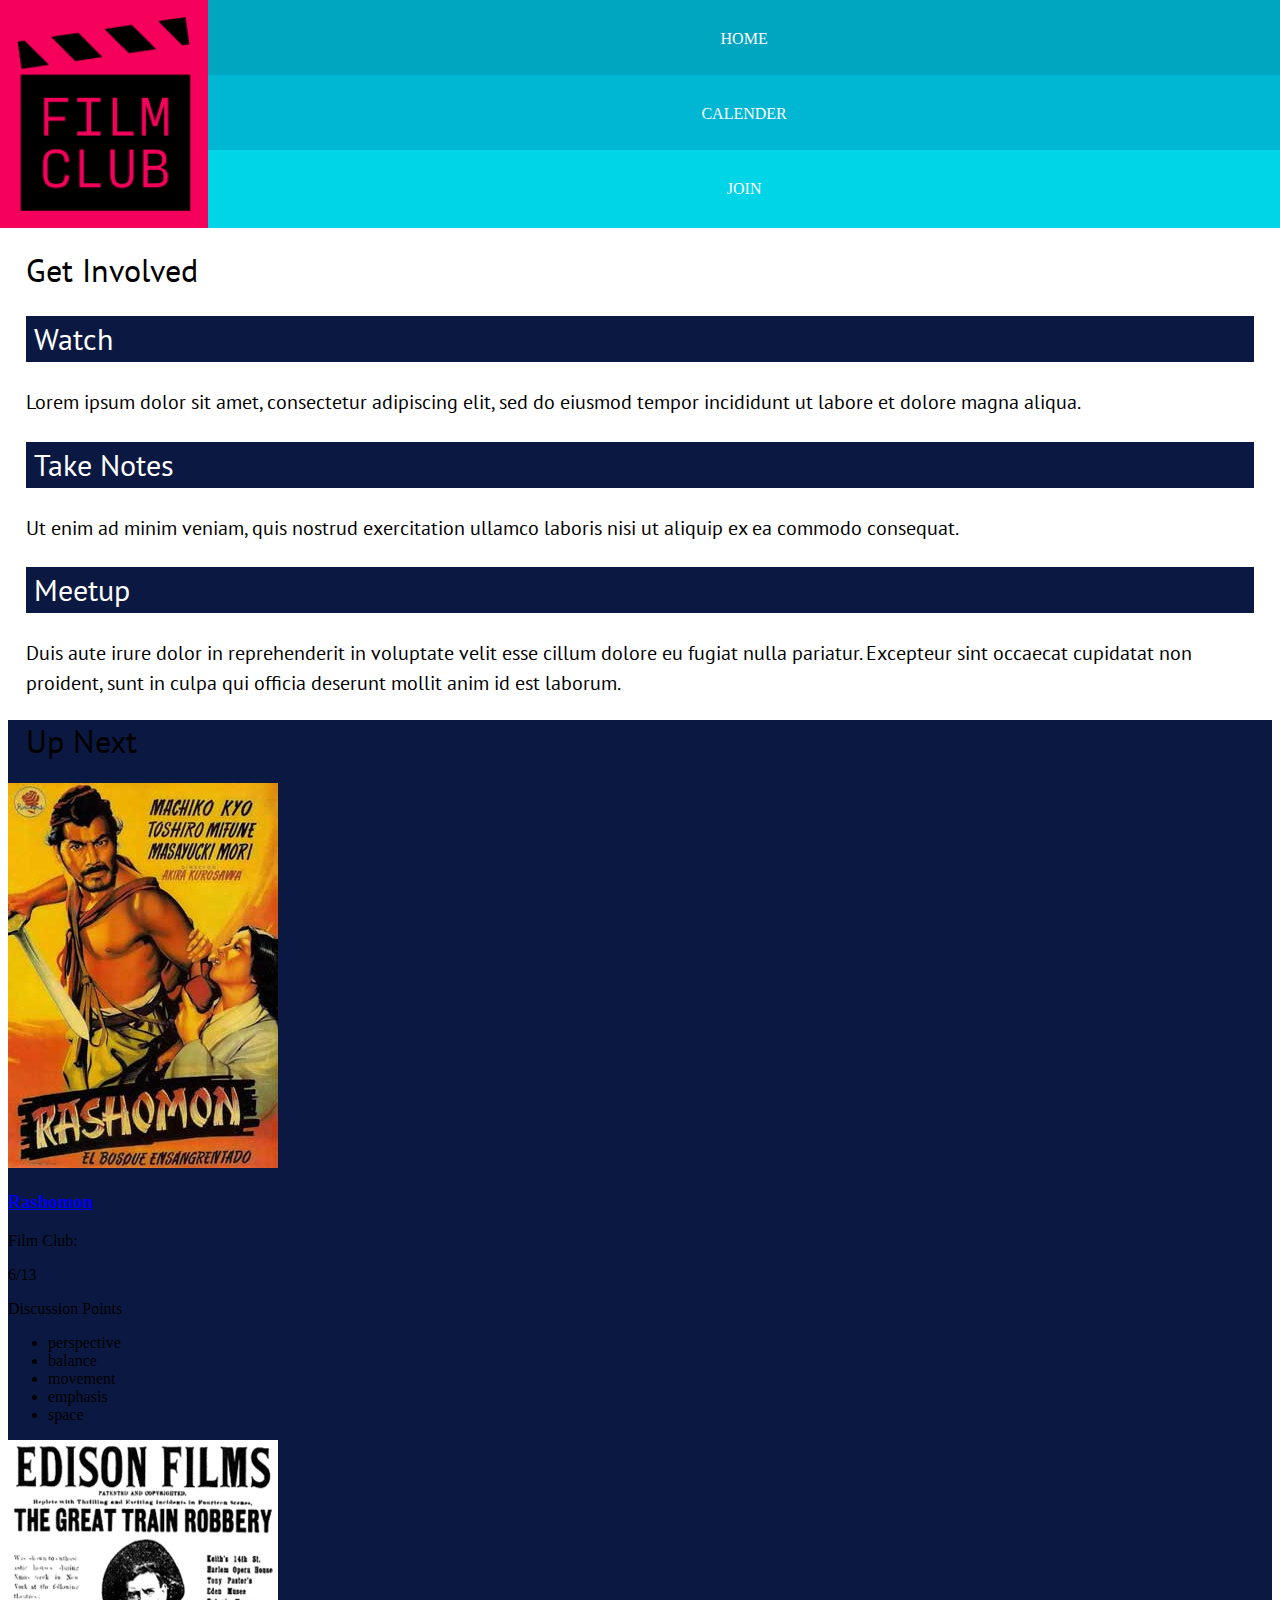
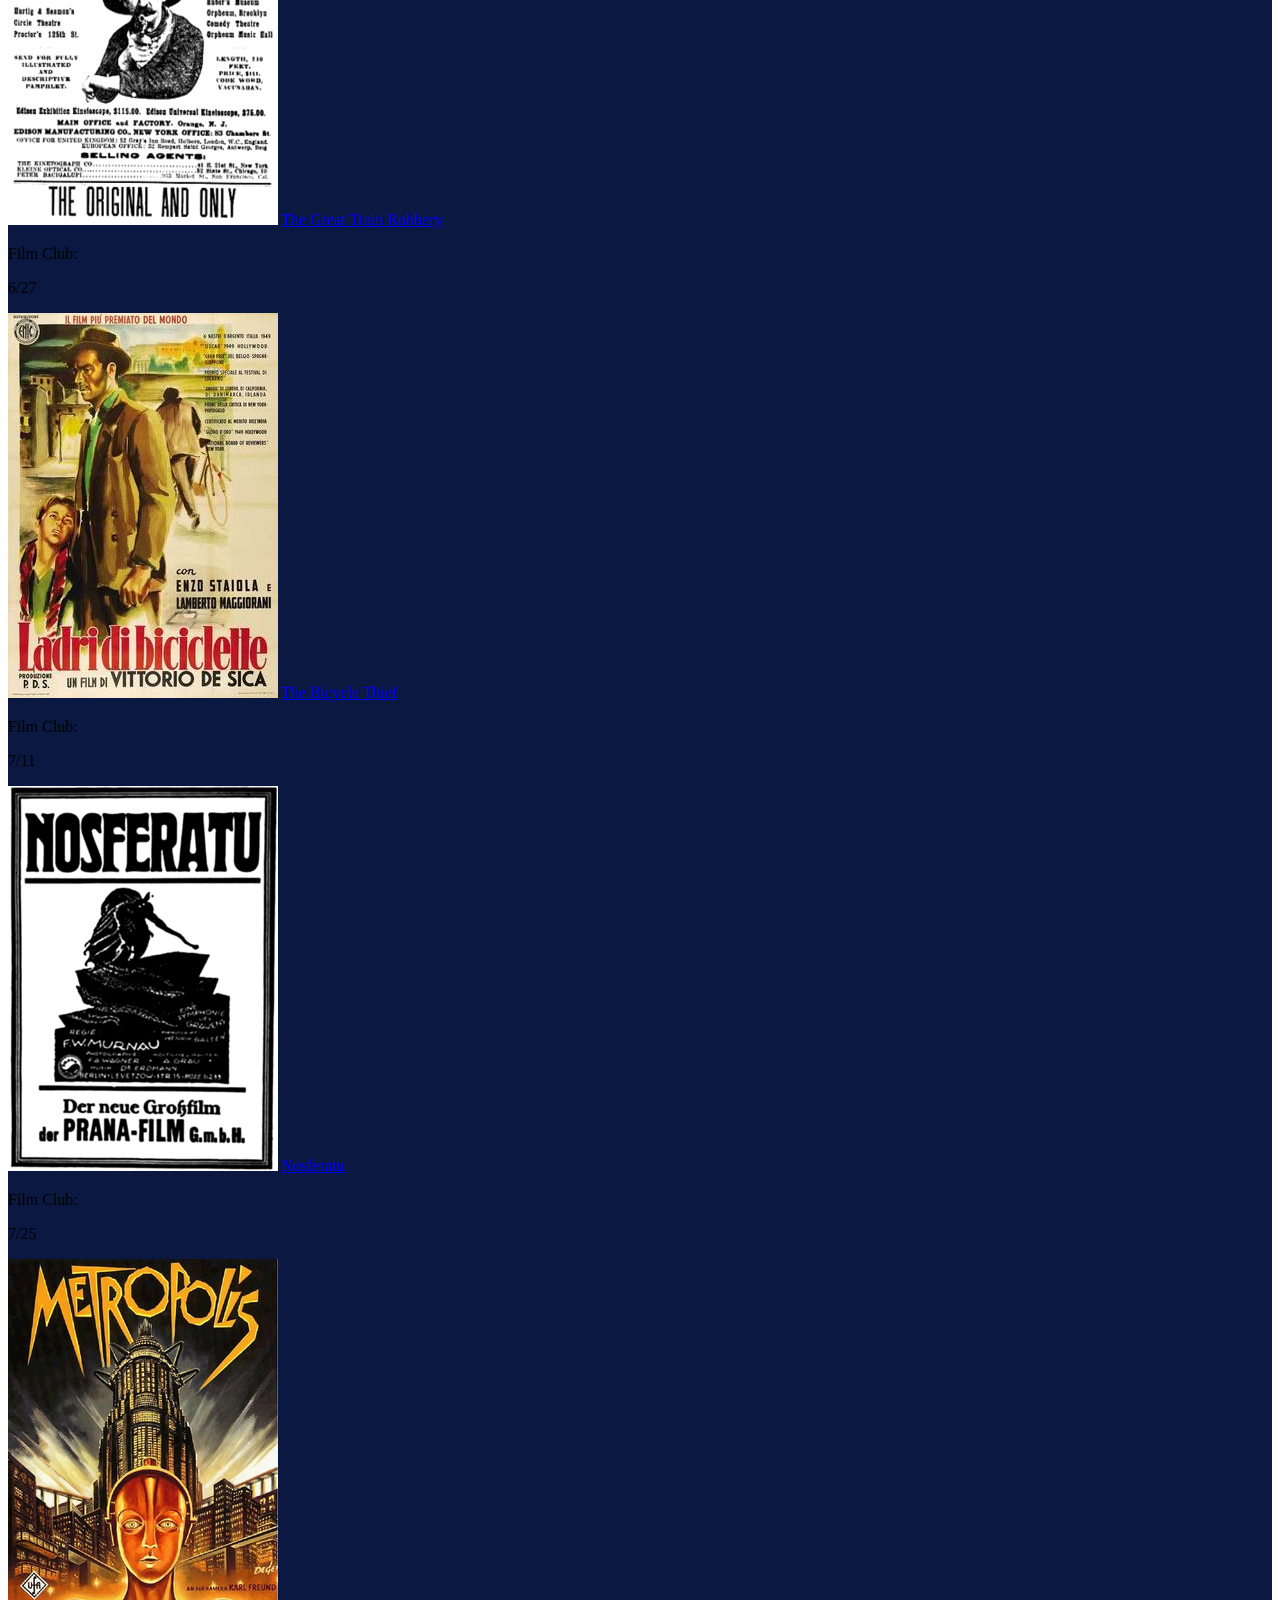
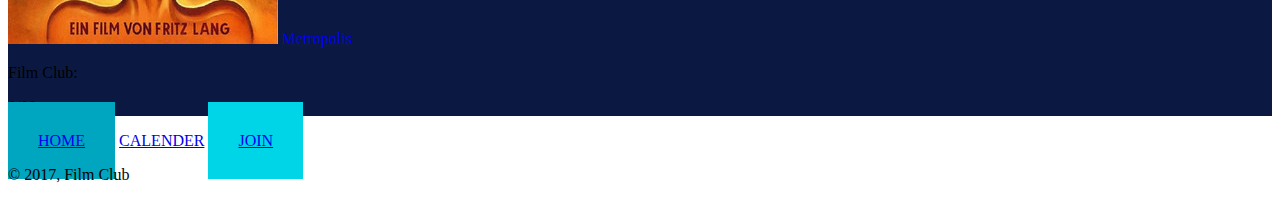
==== index.html @ 641f6e20 "first draft" ====
<!DOCTYPE html>
<html lang="en">
    <head>
        <title></title>
        <meta charset="UTF-8">
        <meta name="viewport" content="width=device-width, initial-scale=1">
        <link href="css/main.css" rel="stylesheet">
        <link href="https://fonts.googleapis.com/css?family=PT+Sans:400,700" rel="stylesheet">

    </head>
    <body>
        <nav class="nav_bar">
            <img id="nav_image" src="images/filmclub.png" alt="film club photo">
            <div class="nav_links">
            <a id= "home_nav" href="index.html">HOME</a>
            <a id= "calender_nav" href="calendar/calendar.html">CALENDER</a>
            <a id= "join_nav" href="join/join.html">JOIN</a>
        </nav>
        <main>
        <h1>Get Involved</h1>
        <div class="home_topic">
            <div class="watch_box">
        <h2>Watch</h2>
        <p>Lorem ipsum dolor sit amet, consectetur adipiscing elit, sed do eiusmod tempor incididunt ut labore et dolore magna aliqua.
            
        </p>
            </div>
            <div class="notes_box">
                <h2>Take Notes</h2>
                <p>Ut enim ad minim veniam, quis nostrud exercitation ullamco laboris nisi ut aliquip ex ea commodo consequat.</p>
            </div>
            <div class="meetup_box">
                <h2>Meetup</h2>
                <p>Duis aute irure dolor in reprehenderit in voluptate velit esse cillum dolore eu fugiat nulla pariatur. Excepteur sint occaecat cupidatat non proident, sunt in culpa qui officia deserunt mollit anim id est laborum.</p>
            </div>
        </div>

            <div class="half_home">
                <div class="upnext_box">
                    <h1>Up Next</h1>
                    <img src="images/rashomon-poster.jpg" alt="rashomon poster">
                    <h3><a href="https://www.youtube.com/watch?v=7QTrx3YNz7A&t=8s">Rashomon</a></h3>
                    <p>Film Club: <div>6/13</div></p>
                    <p>Discussion Points</p>
                    <ul>
                        <li>perspective</li>
                        <li>balance</li>
                        <li>movement</li>
                        <li>emphasis</li>
                        <li>space</li>
                    </ul>
            </div>
            <div class="poster_box">
                <div class="posters">
                    <div class="image_1">
                    <img id="img_1" src="images/great-train-poster.jpg" alt="great train">
                    <a href="https://www.youtube.com/watch?v=zuto7qWrplc">The Great Train Robbery</a>
                    <p>Film Club: <div>6/27</div></p>
                </div>
                <div class="image_2">
                    <img src="images/bicycle-thief-poster.jpg" alt="bike thief">
                    <a href=" https://www.youtube.com/watch?v=H3jnzXX9mXs">The Bicycle Thief</a>
                    <p>Film Club: <div>7/11</div></p>
                </div>
                <div class="image_3">
                    <img src="images/nosferatu-poster.jpg" alt="nosferato poster">
                    <a href="https://www.youtube.com/watch?v=FC6jFoYm3xs">Nosferatu</a>
                    <p>Film Club: <div>7/25</div></p>
                </div>
                <div class="image_3">
                    <img src="images/metropolis-poster.jpg" alt="metropolis poster">
                    <a href="https://www.youtube.com/watch?v=Q0NzALRJifI">Metropolis</a>
                    <p>Film Club: <div>8/08</div></p>
                </div>
            </div>
                    
            </div>
                
            </div>
            <footer class="home_footer">
                <a id= "home_nav" href="index.html">HOME</a>
            <a id= "calendar_nav" href="calendar/calendar.html">CALENDER</a>
            <a id= "join_nav" href="join/join.html">JOIN</a>
            <p>© 2017, Film Club</p>
                
            </footer>
                
            
    

        
        </main>
    
    </body>
</html>
---- css/main.css ----
.nav_bar{
    display:flex;
    
    
    
}
.nav_bar a{
    display: flex;
    justify-content: center;
    margin-top: -8px;
    margin-right: -8px;
    text-decoration: none;
    color: white;
    
    
    
}
.nav_links{
    display: flex;
    flex-direction: column;
    justify-content: space-between;
    width: 100%;

    
   
   
    
}
.nav_bar img{
    width: 23vh;
    background-color: #F5005B;
    padding: 17px;
    margin-left: -8px;
    margin-top: -8px;
}
#join_nav{
    background-color: #00D5E7;
    padding: 30px;
    
}
#calender_nav{
    background-color: #00B7D3;
    padding: 30px;
}
#home_nav{
    background-color: #00A5BF;
    padding: 30px;
}
h2{
display: flex;
background-color: #0B1942;
color: white;
font-family:'PT Sans', sans-serif; 
font-weight: normal;
padding:8px;
}
.home_topic{
    margin-left: 18px;
    margin-right: 18px;
    font-family:'PT Sans', sans-serif;
    line-height: 30px;
    font-size: 20px;
}
h1{
    margin-left: 18px;
    font-family: 'PT Sans', sans-serif;
    font-weight: normal;
}
.half_home{
    background-color:#0B1942;
}
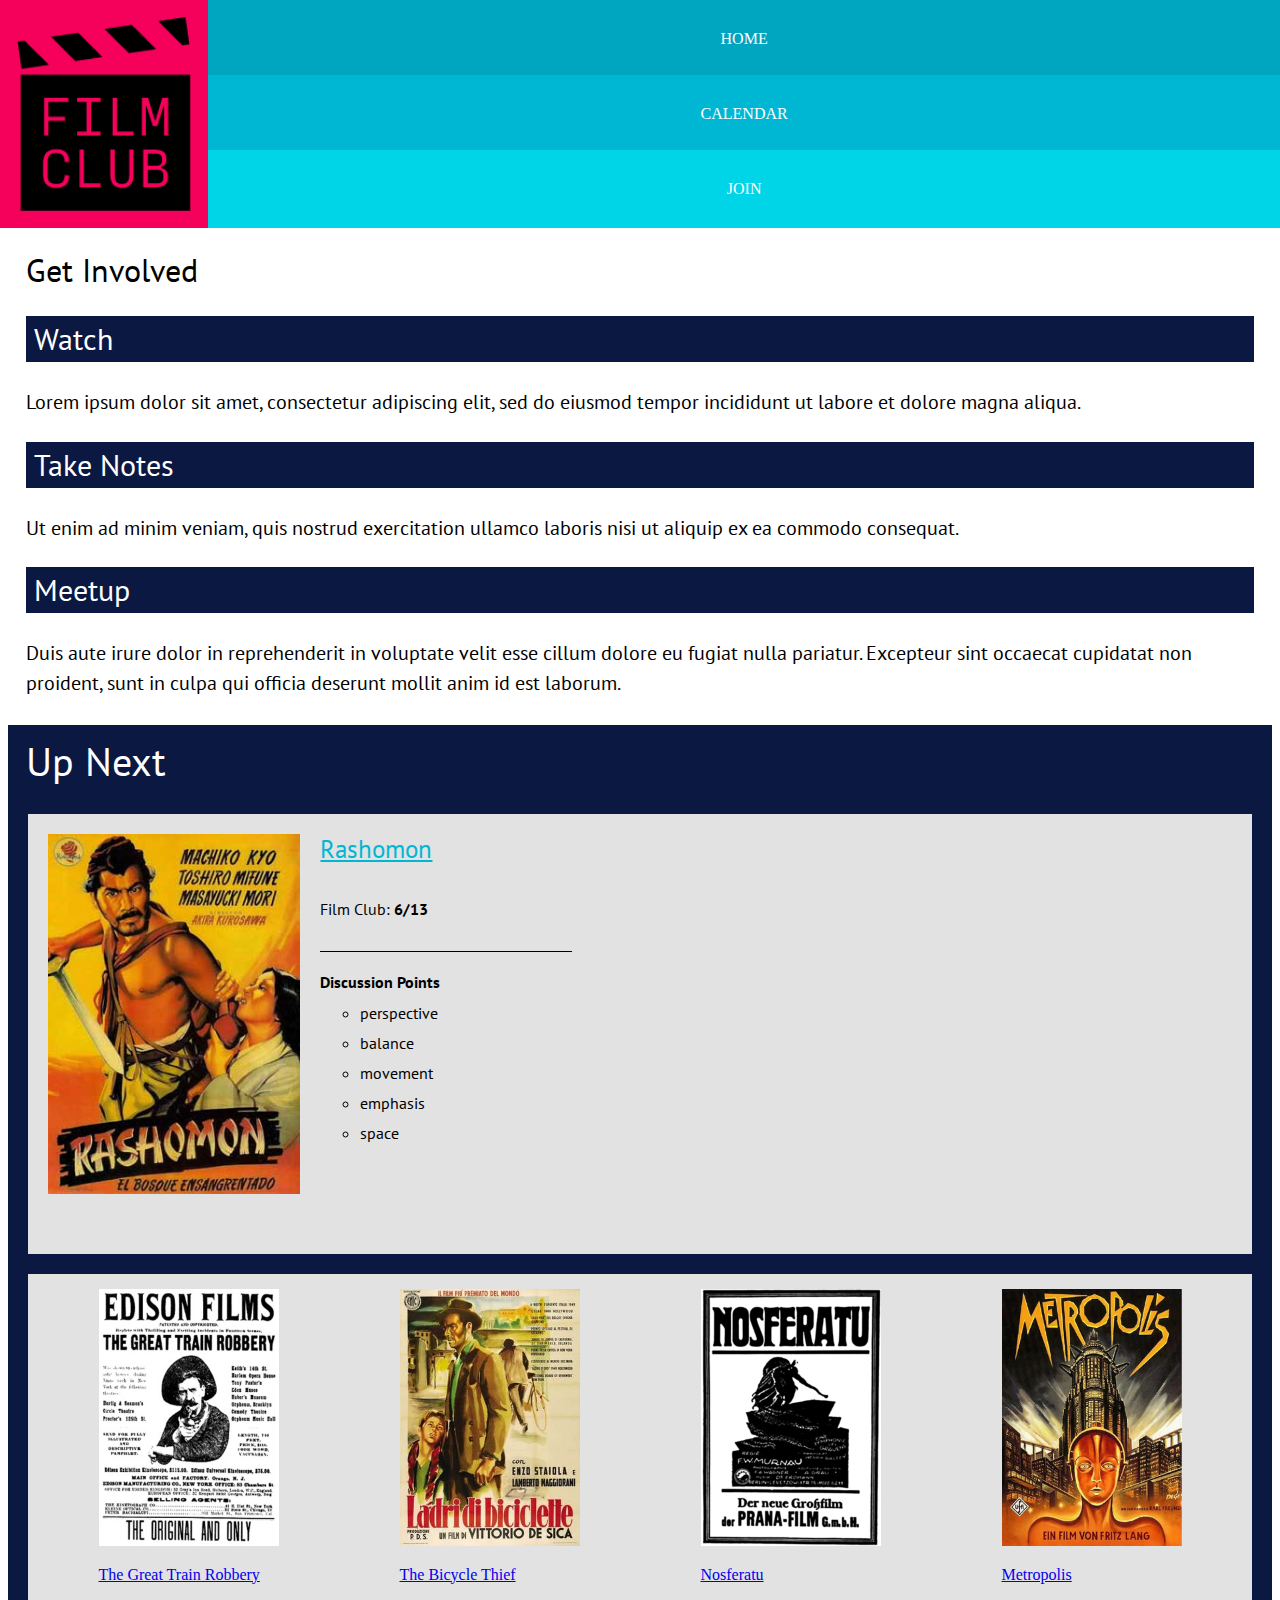
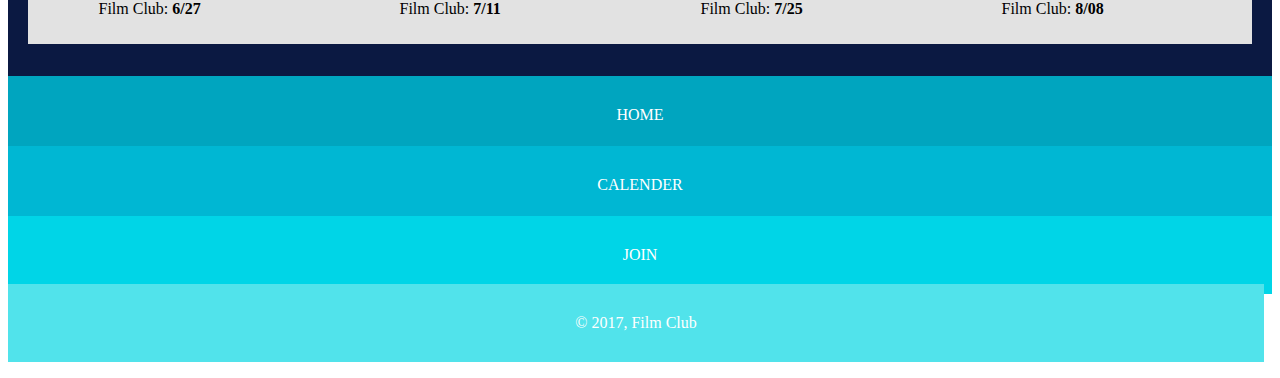
==== commit 906afe16: "finished small veiw home" ====
--- a/index.html
+++ b/index.html
@@ -13,7 +13,7 @@
             <img id="nav_image" src="images/filmclub.png" alt="film club photo">
             <div class="nav_links">
             <a id= "home_nav" href="index.html">HOME</a>
-            <a id= "calender_nav" href="calendar/calendar.html">CALENDER</a>
+            <a id= "calendar_nav" href="calendar/calendar.html">CALENDAR</a>
             <a id= "join_nav" href="join/join.html">JOIN</a>
         </nav>
         <main>
@@ -38,10 +38,12 @@
             <div class="half_home">
                 <div class="upnext_box">
                     <h1>Up Next</h1>
+                    <div class="rashomon_box">
                     <img src="images/rashomon-poster.jpg" alt="rashomon poster">
+                    <div class="film_content">
                     <h3><a href="https://www.youtube.com/watch?v=7QTrx3YNz7A&t=8s">Rashomon</a></h3>
-                    <p>Film Club: <div>6/13</div></p>
-                    <p>Discussion Points</p>
+                    <p>Film Club: <strong>6/13 </strong> </p>
+                    <p id="points">Discussion Points</p>
                     <ul>
                         <li>perspective</li>
                         <li>balance</li>
@@ -49,28 +51,30 @@
                         <li>emphasis</li>
                         <li>space</li>
                     </ul>
+                    </div>
+                    </div>
             </div>
             <div class="poster_box">
                 <div class="posters">
                     <div class="image_1">
                     <img id="img_1" src="images/great-train-poster.jpg" alt="great train">
-                    <a href="https://www.youtube.com/watch?v=zuto7qWrplc">The Great Train Robbery</a>
-                    <p>Film Club: <div>6/27</div></p>
+                    <p><a href="https://www.youtube.com/watch?v=zuto7qWrplc">The Great Train Robbery</a></p>
+                    <p>Film Club: <strong>6/27</strong></p>
                 </div>
                 <div class="image_2">
-                    <img src="images/bicycle-thief-poster.jpg" alt="bike thief">
-                    <a href=" https://www.youtube.com/watch?v=H3jnzXX9mXs">The Bicycle Thief</a>
-                    <p>Film Club: <div>7/11</div></p>
-                </div>
+                        <img src="images/bicycle-thief-poster.jpg" alt="bike thief">
+                        <p><a href=" https://www.youtube.com/watch?v=H3jnzXX9mXs">The Bicycle Thief</a></p>
+                        <p>Film Club: <strong>7/11</strong></p>
+                 </div>
                 <div class="image_3">
                     <img src="images/nosferatu-poster.jpg" alt="nosferato poster">
-                    <a href="https://www.youtube.com/watch?v=FC6jFoYm3xs">Nosferatu</a>
-                    <p>Film Club: <div>7/25</div></p>
+                    <p><a href="https://www.youtube.com/watch?v=FC6jFoYm3xs">Nosferatu</a></p>
+                    <p>Film Club: <strong>7/25</strong></p>
                 </div>
                 <div class="image_3">
                     <img src="images/metropolis-poster.jpg" alt="metropolis poster">
-                    <a href="https://www.youtube.com/watch?v=Q0NzALRJifI">Metropolis</a>
-                    <p>Film Club: <div>8/08</div></p>
+                    <p><a href="https://www.youtube.com/watch?v=Q0NzALRJifI">Metropolis</a></p>
+                    <p>Film Club: <strong>8/08</strong></p>
                 </div>
             </div>
                     
--- a/css/main.css
+++ b/css/main.css
@@ -38,7 +38,7 @@
     padding: 30px;
     
 }
-#calender_nav{
+#calendar_nav{
     background-color: #00B7D3;
     padding: 30px;
 }
@@ -68,4 +68,85 @@
 }
 .half_home{
     background-color:#0B1942;
+    padding-bottom: 20px;
 }
+
+.upnext_box h1{
+    color: white;
+    padding-top: 10px;
+    font-size: 40px;
+}
+.rashomon_box{
+    background-color: #E2E2E2;
+    display: flex;
+    margin: 20px;
+    
+}
+.film_content{
+    display: flex;
+    flex-direction: column;
+    margin-left: 20px;
+    font-family: 'PT Sans', sans-serif;
+}
+.rashomon_box img{
+    height: 40vh;
+    margin-top: 20px;
+    margin-left: 20px;
+    margin-bottom: 60px;
+}
+#points{
+    font-weight: bold;
+    border-top: 1px solid black;
+    padding-top: 20px;
+    width: 28vh;
+}
+ul{
+    list-style: circle;
+    line-height: 30px;
+    margin-top: -10px;
+}
+.rashomon_box a{
+    color: #00B7D3;
+    font-size: 25px;
+    font-weight: normal;
+}
+.poster_box{
+    background-color: #E2E2E2;
+    margin: 20px;
+    
+}
+.posters{
+    display: flex;
+    flex-direction: row;
+    flex-wrap: wrap;
+    flex-basis: 10%;
+    justify-content: space-around;
+    padding: 10px;
+    padding-top: 15px;
+}
+.posters img{
+    width: 20vh;
+}
+.home_footer a{
+    display: flex;
+    justify-content: center;
+    margin-top: -8px;
+    margin-right: -8px;
+    text-decoration: none;
+    color: white;
+}
+.home_footer p{
+    display: flex;
+    justify-content: center;
+    background-color: #51E3EB;
+    padding: 30px;
+    margin-top: -10px;
+    color: white;
+
+}
+.home_footer{
+    margin-right: 8px;
+}
+
+
+
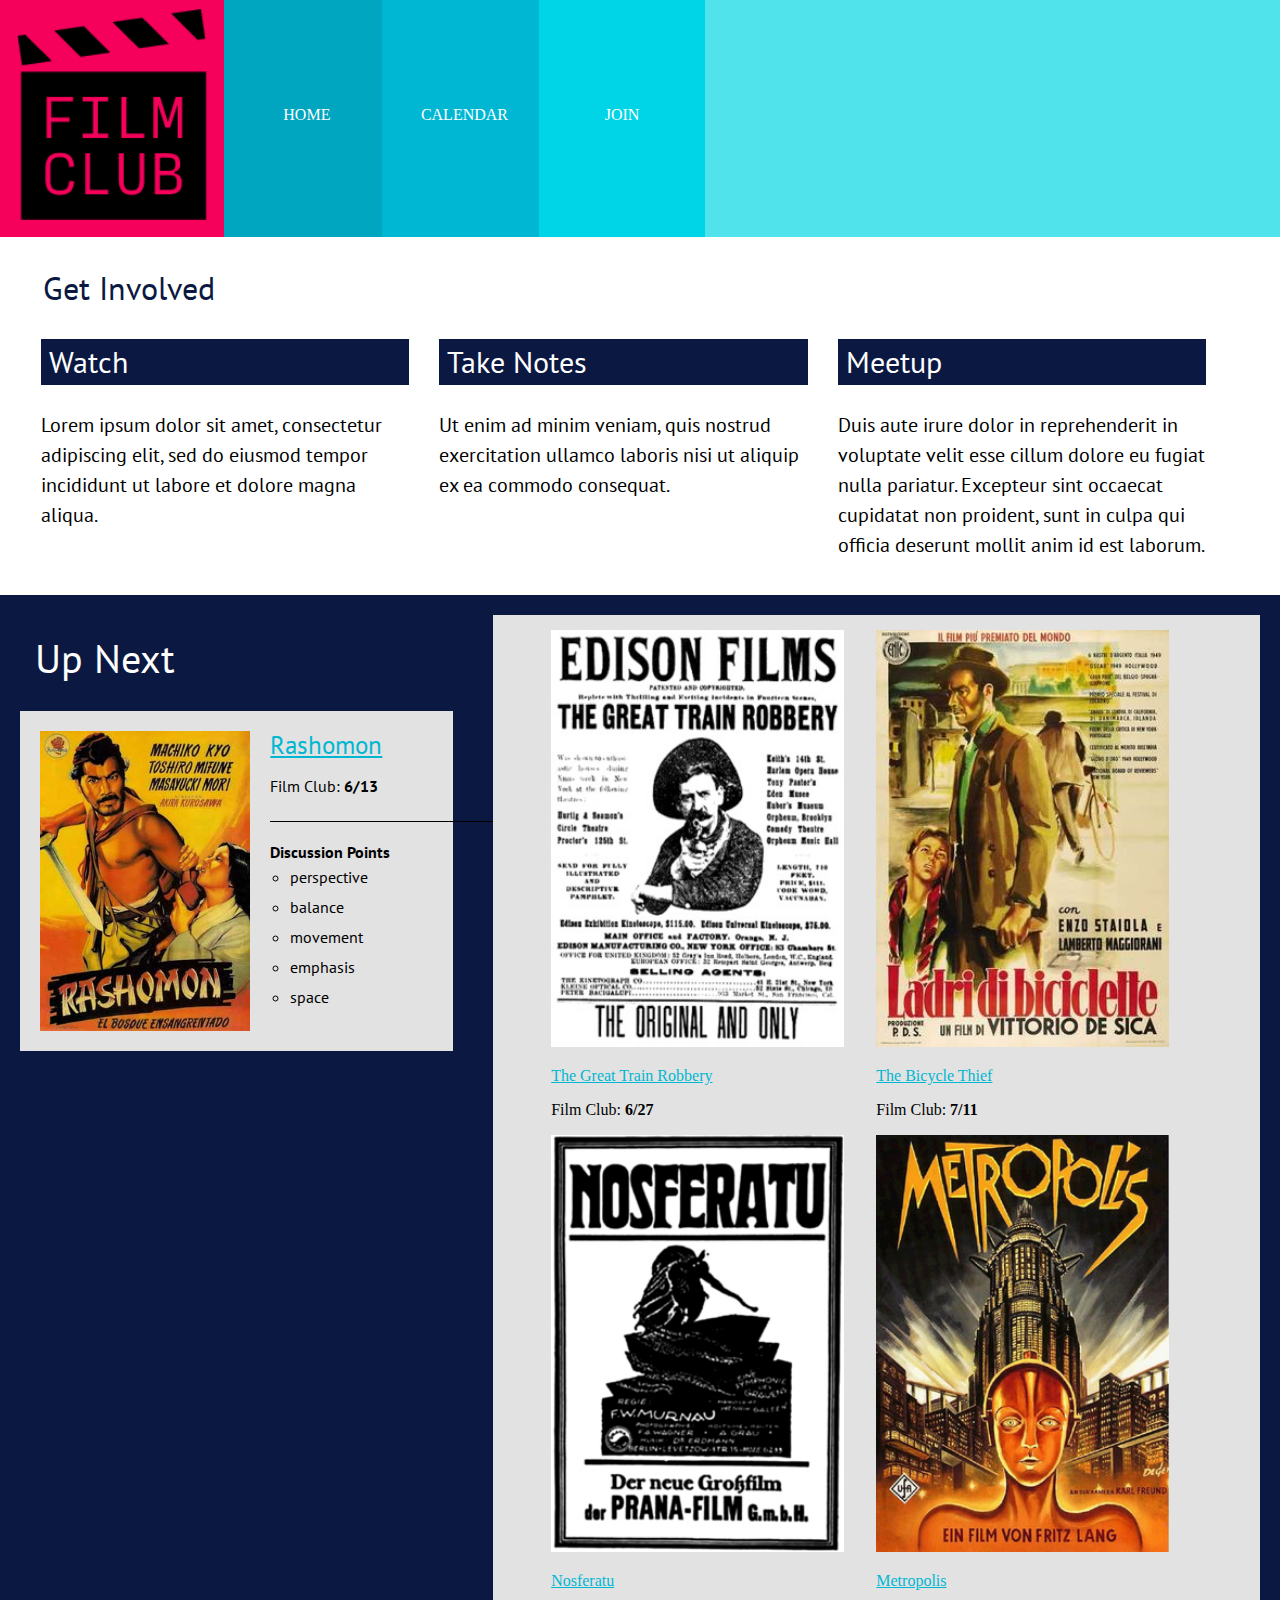
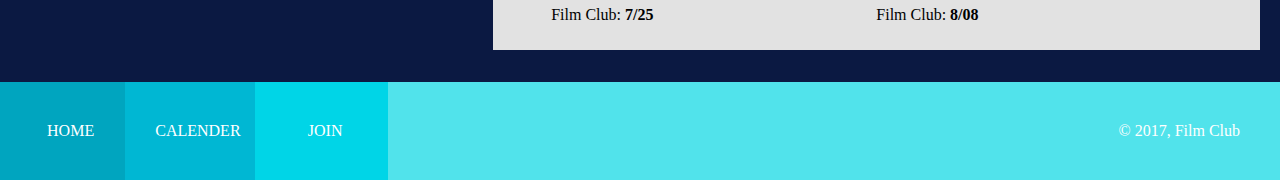
==== commit c7653323: "finished all layouts" ====
--- a/index.html
+++ b/index.html
@@ -12,18 +12,17 @@
         <nav class="nav_bar">
             <img id="nav_image" src="images/filmclub.png" alt="film club photo">
             <div class="nav_links">
-            <a id= "home_nav" href="index.html">HOME</a>
-            <a id= "calendar_nav" href="calendar/calendar.html">CALENDAR</a>
-            <a id= "join_nav" href="join/join.html">JOIN</a>
+                <a id= "home_nav" href="index.html">HOME</a>
+                <a id= "calendar_nav" href="calendar/calendar.html">CALENDAR</a>
+                <a id= "join_nav" href="join/join.html">JOIN</a>
+            </div>
         </nav>
         <main>
-        <h1>Get Involved</h1>
+        <h1 id="involved">Get Involved</h1>
         <div class="home_topic">
             <div class="watch_box">
-        <h2>Watch</h2>
-        <p>Lorem ipsum dolor sit amet, consectetur adipiscing elit, sed do eiusmod tempor incididunt ut labore et dolore magna aliqua.
-            
-        </p>
+                <h2>Watch</h2>
+                <p>Lorem ipsum dolor sit amet, consectetur adipiscing elit, sed do eiusmod tempor incididunt ut labore et dolore magna aliqua.</p>
             </div>
             <div class="notes_box">
                 <h2>Take Notes</h2>
@@ -57,26 +56,26 @@
             <div class="poster_box">
                 <div class="posters">
                     <div class="image_1">
-                    <img id="img_1" src="images/great-train-poster.jpg" alt="great train">
-                    <p><a href="https://www.youtube.com/watch?v=zuto7qWrplc">The Great Train Robbery</a></p>
-                    <p>Film Club: <strong>6/27</strong></p>
-                </div>
-                <div class="image_2">
-                        <img src="images/bicycle-thief-poster.jpg" alt="bike thief">
-                        <p><a href=" https://www.youtube.com/watch?v=H3jnzXX9mXs">The Bicycle Thief</a></p>
-                        <p>Film Club: <strong>7/11</strong></p>
-                 </div>
-                <div class="image_3">
-                    <img src="images/nosferatu-poster.jpg" alt="nosferato poster">
-                    <p><a href="https://www.youtube.com/watch?v=FC6jFoYm3xs">Nosferatu</a></p>
-                    <p>Film Club: <strong>7/25</strong></p>
-                </div>
-                <div class="image_3">
-                    <img src="images/metropolis-poster.jpg" alt="metropolis poster">
-                    <p><a href="https://www.youtube.com/watch?v=Q0NzALRJifI">Metropolis</a></p>
-                    <p>Film Club: <strong>8/08</strong></p>
-                </div>
-            </div>
+                        <img id="img_1" src="images/great-train-poster.jpg" alt="great train">
+                        <p><a href="https://www.youtube.com/watch?v=zuto7qWrplc">The Great Train Robbery</a></p>
+                        <p>Film Club: <strong>6/27</strong></p>
+                    </div>
+                    <div class="image_2">
+                            <img src="images/bicycle-thief-poster.jpg" alt="bike thief">
+                            <p><a href=" https://www.youtube.com/watch?v=H3jnzXX9mXs">The Bicycle Thief</a></p>
+                            <p>Film Club: <strong>7/11</strong></p>
+                    </div>
+                    <div class="image_3">
+                        <img src="images/nosferatu-poster.jpg" alt="nosferato poster">
+                        <p><a href="https://www.youtube.com/watch?v=FC6jFoYm3xs">Nosferatu</a></p>
+                        <p>Film Club: <strong>7/25</strong></p>
+                    </div>
+                    <div class="image_4">
+                        <img src="images/metropolis-poster.jpg" alt="metropolis poster">
+                        <p><a href="https://www.youtube.com/watch?v=Q0NzALRJifI">Metropolis</a></p>
+                        <p>Film Club: <strong>8/08</strong></p>
+                    </div>
+              </div>
                     
             </div>
                 
--- a/css/main.css
+++ b/css/main.css
@@ -65,6 +65,7 @@
     margin-left: 18px;
     font-family: 'PT Sans', sans-serif;
     font-weight: normal;
+    color: #0B1942;
 }
 .half_home{
     background-color:#0B1942;
@@ -111,6 +112,7 @@
     font-weight: normal;
 }
 .poster_box{
+    
     background-color: #E2E2E2;
     margin: 20px;
     
@@ -119,13 +121,16 @@
     display: flex;
     flex-direction: row;
     flex-wrap: wrap;
-    flex-basis: 10%;
+    /*flex-basis: 17%;*/
     justify-content: space-around;
     padding: 10px;
     padding-top: 15px;
 }
+.posters a{
+    color: #00B7D3;
+}
 .posters img{
-    width: 20vh;
+    width: 23vh;
 }
 .home_footer a{
     display: flex;
@@ -142,11 +147,150 @@
     padding: 30px;
     margin-top: -10px;
     color: white;
+    margin-right: -8px;
+    margin-bottom: -5px;
+    padding: 40px;
 
 }
 .home_footer{
     margin-right: 8px;
-}
-
-
-
+    height: 100%;
+}
+
+/*******medium view********/
+@media (min-width:545px){
+    .nav_links{
+        display: flex;
+        flex-direction: row;
+        justify-content: flex-start;
+    }
+    .nav_bar a{
+        display: flex;
+        align-items: center;
+        flex: 0 1 10%;
+    }
+    .nav_bar{
+        background: #51E3EB;
+        margin-top: -8px;
+        margin-right: -8px;
+    }
+    .nav_bar img{
+        width: 18%;
+    }
+    .home_topic{
+        display: flex;
+    }
+    .home_topic div{
+        flex: 0 1 30%;
+        margin: 15px;
+    }
+    h1{
+        margin-left: 35px;
+    }
+    .rashomon_box p{
+        margin-top: 15px;
+        margin-bottom: 10px;
+    }
+    .rashomon_box h3{
+        margin-bottom: 0px;
+    }
+    .rashomon_box ul{
+        margin-left: -20px;
+    }
+    .rashomon_box img{
+        width: 50%;
+        height: 500px;
+        margin-bottom: 20px;
+    }
+    #points{
+        width: 43vh;
+    }
+    .home_footer{
+        display: flex;
+        flex-direction: row;
+        justify-content: flex-start;
+        width: 100%;
+    }
+    .home_footer a{
+        display: flex;
+        align-items: center;
+        margin-bottom: -8px;
+        margin-left: -8px;
+        flex: 0 1 10%;
+    }
+    .home_footer p{
+        display: flex;
+        margin-top: -8px;
+        margin-bottom: -8px;
+        width: 100%;
+        justify-content: flex-end;
+    }
+    .half_home{
+        margin-left: -8px;
+        margin-right: -8px;
+    }
+    #involved{
+        margin-bottom: -10px;
+        margin-top: 30px;
+
+    }
+    .posters{
+        display: flex;
+        flex-direction: row;
+        justify-content: space-around;
+        flex-wrap: nowrap;
+        
+        
+        
+}
+.image_1 p{
+    width: 80%;
+}
+.posters img{
+    width: 90%;
+}
+.posters div{
+}
+
+
+    
+    
+    
+    
+
+
+    
+
+
+
+
+
+
+
+/*******large view********/
+@media (min-width:769px){
+    .half_home{
+        display: flex;
+    }
+    .upnext_box img{
+        height: 300px;
+    }
+    .posters{
+        display: flex;
+        flex-wrap: wrap;
+        justify-content: center;
+
+    }
+    .posters div{
+        margin: 0px;
+        width: 43.5%;
+
+    }
+    .image_1 p{
+        width: 100%;
+    }
+    
+    
+
+}
+
